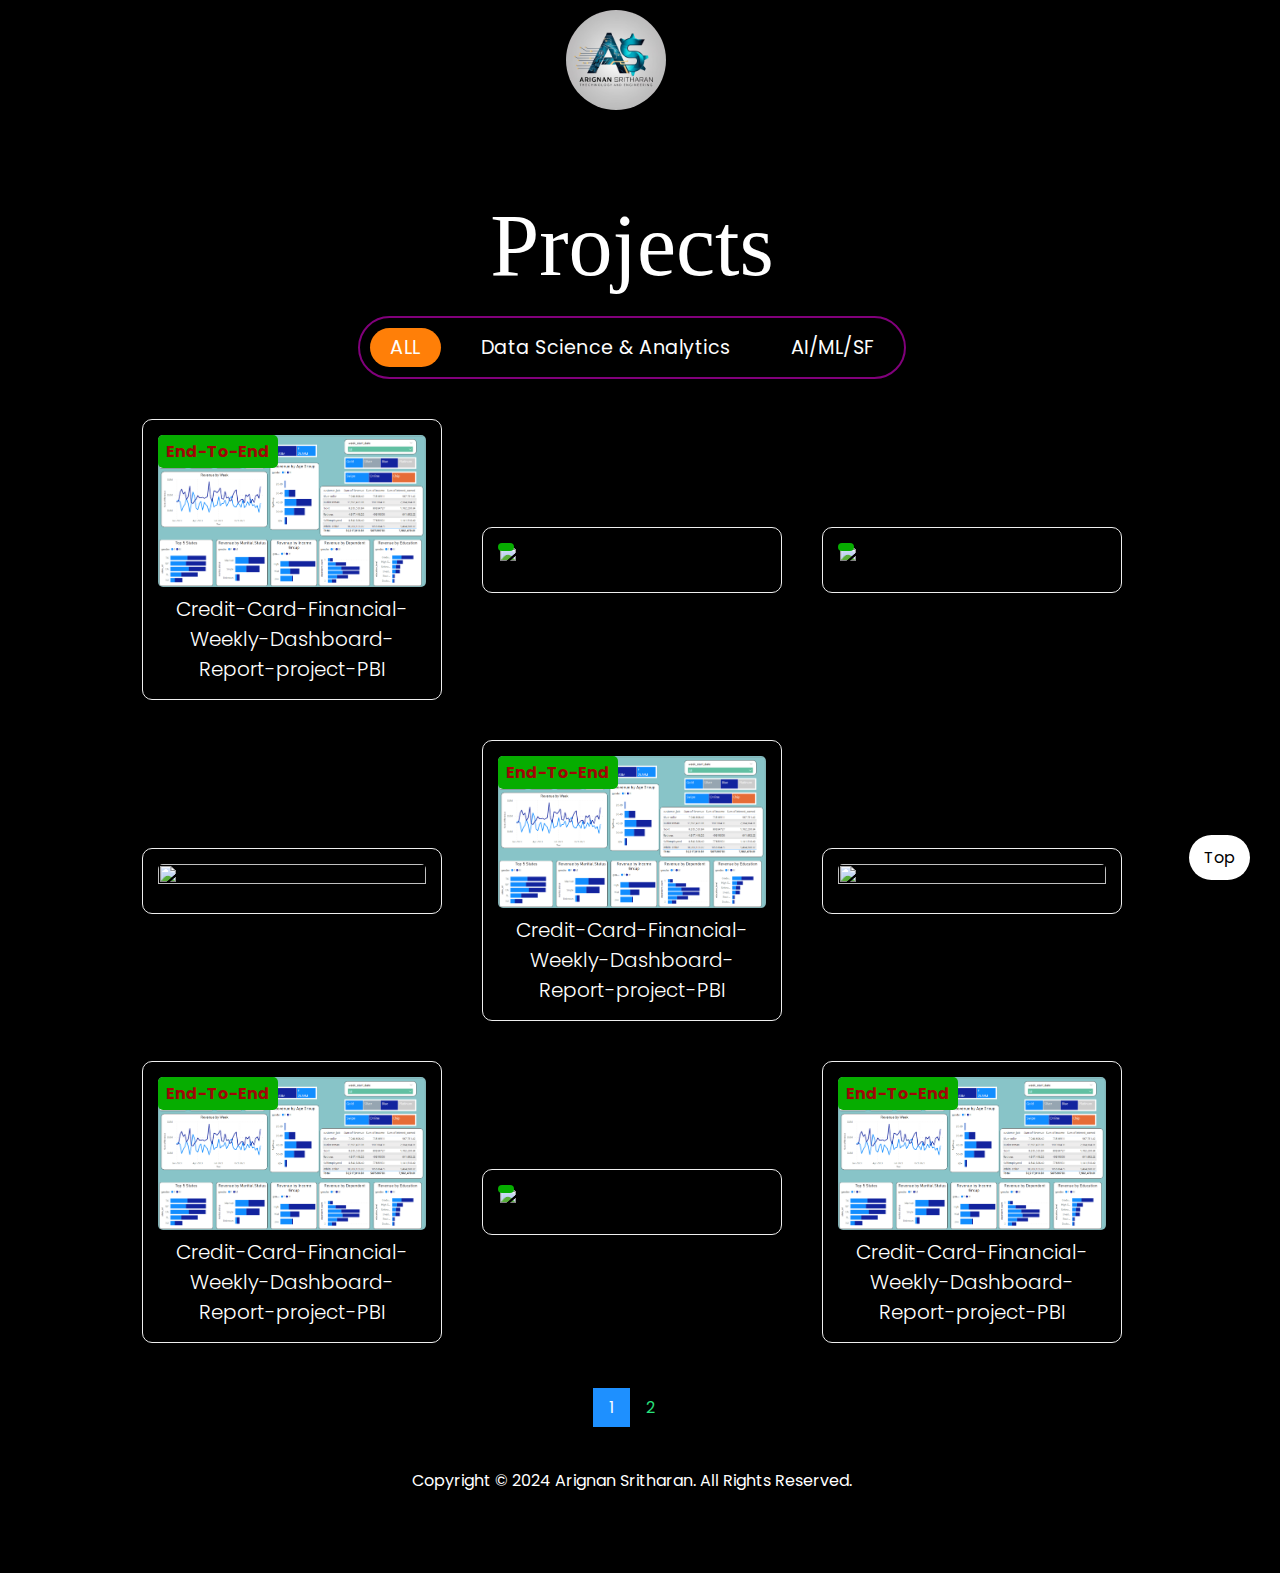
==== projects.html @ 48ee30be "Add files via upload" ====
<!DOCTYPE html>
<html lang="en">
  <head>
    <meta charset="UTF-8" />
    <meta http-equiv="X-UA-Compatible" content="IE=edge" />
    <meta name="viewport" content="width=device-width, initial-scale=1.0" />
    <title>Projects</title>
    <link rel="stylesheet" href="assets/css/projects.css" />
    <!--Light-Box-css-------------------------------->
    <link rel="stylesheet" href="css/lightbox.min.css">
    <!--fav-icon------------------------------------->
    <link rel="shortcut icon" href="assets/img/logo.png"/>
  </head>  
  
  <body>
    <header>
      <div class="logo"><img src="assets/img/logo2.jpg" alt="Your Website Logo"
            onclick="location.href='index.html'"
            >
      </div>
    </header>
    <section id="Project">
        <p class="project-title">Projects</p>

        <div class="contact-info-upper-container-pub">
          <ul class="publication-filter" type="none">
            <li class="list publication-filter-active" data-filter="all">ALL</li>
            <li class="list" data-filter="DSDA">Data Science & Analytics</li>
            <li class="list" data-filter="AIML">AI/ML/SF </li>
          </ul>
          
           <!--container--------->
          <div class="publication-container">
            <!--1------------>
            <a href="https://github.com/Arignan/Credit-Card-Financial-Weekly-Dashboard-Report-project-PBI" class="publication-box DSDA" data-lightbox="work" target="_blank">
              <span class="badge">End-To-End</span>
              <img alt="" src="projects/Credit-Card-Financial-Weekly-Dashboard-Report-project-PBI.png"><p class="pub-title">Credit-Card-Financial-Weekly-Dashboard-Report-project-PBI</p>
            </a>
            <!--2------------>
            <a href="" class="publication-box DSDA" data-lightbox="work" target="_blank">
              <span class="badge"></span>
              <img alt="" src=""><p class="pub-title"></p>
            </a>
            <!--3------------>
            
            <a href="" class="publication-box AIML" data-lightbox="work" target="_blank">
              <span class="badge"></span>
              <img alt="" src="" ><p class="pub-title"></p>
            </a>
            <!--4------------>
            <a href="images/b-4.jpg" class="publication-box DSDA" data-lightbox="work">
              <img alt="" src="images/b-4.jpg">
            </a>
            <!--5------------>
            <a href="https://github.com/Arignan/Credit-Card-Financial-Weekly-Dashboard-Report-project-PBI" class="publication-box DSDA" data-lightbox="work" target="_blank">
              <span class="badge">End-To-End</span>
              <img alt="" src="projects/Credit-Card-Financial-Weekly-Dashboard-Report-project-PBI.png"><p class="pub-title">Credit-Card-Financial-Weekly-Dashboard-Report-project-PBI</p>
            </a>
            <!--6------------>
            <a href="images/b-6.jpg" class="publication-box AIML" data-lightbox="work">
              <img alt="" src="images/b-6.jpg">
            </a>
            <!--7------------>
            <a href="https://github.com/Arignan/Credit-Card-Financial-Weekly-Dashboard-Report-project-PBI" class="publication-box DSDA" data-lightbox="work" target="_blank">
              <span class="badge">End-To-End</span>
              <img alt="" src="projects/Credit-Card-Financial-Weekly-Dashboard-Report-project-PBI.png"><p class="pub-title">Credit-Card-Financial-Weekly-Dashboard-Report-project-PBI</p>
            </a>
            <!--8------------>
            <a href="" class="publication-box DSDA" data-lightbox="work" target="_blank">
              <span class="badge"></span>
              <img alt="" src=""><p class="pub-title"></p>
            </a>
            <!--9------------>
            
            <a href="https://github.com/Arignan/Credit-Card-Financial-Weekly-Dashboard-Report-project-PBI" class="publication-box DSDA" data-lightbox="work" target="_blank">
              <span class="badge">End-To-End</span>
              <img alt="" src="projects/Credit-Card-Financial-Weekly-Dashboard-Report-project-PBI.png"><p class="pub-title">Credit-Card-Financial-Weekly-Dashboard-Report-project-PBI</p>
            </a>
            <!--10------------>
            <a href="images/b-4.jpg" class="publication-box DSDA" data-lightbox="work">
              <img alt="" src="images/b-4.jpg">
            </a>
            <!--11------------>
            <a href="images/b-5.jpg" class="publication-box DSDA" data-lightbox="work">
              <img alt="" src="images/b-5.jpg">
            </a>
            <!--12------------>
            <a href="https://github.com/Arignan/Credit-Card-Financial-Weekly-Dashboard-Report-project-PBI" class="publication-box DSDA" data-lightbox="work" target="_blank">
              <span class="badge">End-To-End</span>
              <img alt="" src="projects/Credit-Card-Financial-Weekly-Dashboard-Report-project-PBI.png"><p class="pub-title">Credit-Card-Financial-Weekly-Dashboard-Report-project-PBI</p><p1 style="display: none;">power bi</p1>
            </a>
            <!--13------------>
            <a href="images/b-4.jpg" class="publication-box DSDA" data-lightbox="work">
              <img alt="" src="images/b-4.jpg">
            </a>
            <!--14------------>
            <a href="images/b-5.jpg" class="publication-box DSDA" data-lightbox="work">
              <img alt="" src="images/b-5.jpg">
            </a>
            <!--15------------>
            <a href="https://github.com/Arignan/Credit-Card-Financial-Weekly-Dashboard-Report-project-PBI" class="publication-box DSDA" data-lightbox="work" target="_blank">
              <span class="badge">End-To-End</span>
              <img alt="" src="projects/Credit-Card-Financial-Weekly-Dashboard-Report-project-PBI.png"><p class="pub-title">Credit-Card-Financial-Weekly-Dashboard-Report-project-PBI</p><p1 style="display: none;">power bi</p1>
            </a>
          </div> 
          
        </div>
        <div class="pagination">
          <a href="#">&laquo;</a>
          <a href="#">1</a>
          <a href="#">2</a>
          <a href="#">3</a>
          <a href="#">4</a>
          <a href="#">5</a>
          <a href="#">6</a>
          <a href="#">&raquo;</a>
        </div>
    </section>


    <footer>
        <div onclick="scroolToTop()" class="scrollTop">Top</div>
        <p>Copyright &#169; 2024 Arignan Sritharan. All Rights Reserved.</p>
    </footer>
    <script src="script.js"></script>
    <script src="jquery-3.7.1.js"></script>
    <script src="project.js"></script>
  </body>
</html>
---- assets/css/projects.css ----
/* GENERAL */

@import url("https://fonts.googleapis.com/css2?family=Poppins:wght@300;400;500;600&display=swap");


* {
    margin: 0;
    padding: 0;
    box-sizing: border-box;
    scroll-behavior: smooth;
}
  
body {
    font-family: "Poppins", sans-serif;
    background-color: rgb(0, 0, 0);
}

html {
    scroll-behavior: smooth;
}

p {
    color: rgb(255, 255, 255);
}

header{
    align-items: center;
    justify-content: center;
    display: flex;
}

.a{
    transition: all 300ms ease;
}

.logo {
    width: 100px; /* Adjust width as needed */
    height:auto;
    margin: 10px; /* Optional margin for spacing */
    
}
  
.logo img {
    /* Additional styles for the logo image itself (optional) */
    max-width: 100%; /* Ensure image doesn't overflow container */
    border-radius: 50%;
}
  
.logo:hover {
    cursor: pointer;
}


#myInput {
    background-image: url('/css/searchicon.png'); /* Add a search icon to input */
    background-position: 10px 12px; /* Position the search icon */
    background-repeat: no-repeat; /* Do not repeat the icon image */
    width: 100%; /* Full-width */
    font-size: 16px; /* Increase font-size */
    padding: 12px 20px 12px 40px; /* Add some padding */
    border: 3px solid #0b00a5; /* Add a grey border */
    border-radius: 15px;
    margin-bottom: 12px; /* Add some space below the input */
}

section {
    position: static;
    padding-top: 4vh;
    height: 96vh;
    margin: 2rem 1rem;
    box-sizing: border-box;
    min-height: fit-content;
}

#Project{
    position:relative;
}

.project-title{
    text-align: center;
    justify-content: center;
    font-family: Georgia, 'Times New Roman', Times, serif;
    font-size: 3rem;
    color: #ffffff;
}


.contact-info-upper-container-pub{
    justify-content: center;
    align-items: center;
    display: flex;
    flex-direction: column;
}
  


.publication-filter{
    display: flex;
    flex: 1;
    justify-content: center;
    align-items: center;
    border: 2.5px solid #81007b;
    border-radius: 100px;
    flex-wrap: wrap ;
    margin: 20px;
}
  
.publication-filter li{
    margin: 10px;
    padding: 5px 20px;
    color: #fdfdfd;
    font-size: 1rem;
    letter-spacing: 0.5px;
    font-weight: 400;
    cursor: pointer;
    user-select: none;
}
  
  
.publication-filter-active{
    color: #000;
    background-color: #ff7f08;
    border-radius: 100px;
    color: #272727;
}
  
.publication-container{
    display: flex;
    justify-content: center;
    align-items: center;
    flex-wrap: wrap;
    max-width: 1200px;
    margin: auto;
}

.publication-container {
    /* Other styles */
    animation: fade-in 0.5s ease-in-out;
}
  
@keyframes fade-in {
from { opacity: 0; }
to { opacity: 1; }
}

.publication-box{
    width:330px;
    padding: 15px;
    border: 1px solid #eeeeee;
    margin: 20px;
    border-radius: 10px;
}
  
.publication-box img{
    width: 100%;
    height: 100%;
    border-radius: 5px;
    overflow: hidden;
}
  
.pub-title{
    text-align: center;
    font-size: 1.25rem;
    font-weight: 300;
    color: #ffffff;
}
  
  
a{
    transition: all 300ms ease;
}
  
a {
    color: black;
    text-decoration: none;
    text-decoration-color: white;
    
    
}
  
a:hover {
    color: grey;
    
    text-decoration-color: rgb(181, 181, 181);
    scale: 1.05;
    border-radius: 20px;
}


.badge {
    position: absolute;
    background-color: rgb(6, 173, 0);
    color: rgb(160, 6, 6);
    padding: 4px 8px;
    text-align: center;
    border-radius: 5px;
    font-weight: bold;
}

footer {
    height: 10vh;
    margin: 0 1rem;;
}


footer p {
    text-align: center;
}

.scrollTop{
    position: fixed;
    bottom: 30px;
    right: 30px;
    padding: 10px 15px;
    background-color: #ffffff;
    color: #000000;
    border-radius: 50px;
    border-radius: 1px solid #000000;
    cursor: pointer;
    transition: all 0.5s ease 0s;
}

.scrollTop:hover{
    background-color: #000000;
    color: #ffffff;
}



/* Pagination links */
.pagination{
    align-items: center;
    text-align: center;
    margin-top: 2rem;
    margin-bottom: 3rem;
}

.pagination a {
    color: rgb(41, 226, 124);
    
    padding: 8px 16px;
    text-decoration: none;
    transition: background-color .3s;
}
  
/* Style the active/current link */
.pagination a.active {
background-color: dodgerblue;
color: white;
}
  
/* Add a grey background color on mouse-over */
.pagination a:hover:not(.active) {background-color: #ddd;}


@media screen and (max-width: 400px) {
    html{
        justify-content: center;
        align-items: center;
        width: 90%;
    }
    body{       
        height: fit-content;
    }
    .project-title{
        font-size: 1.75rem;
        font-weight: 300;
    }
    section {
        margin: 2rem 1rem ;
        height: 100%;
        width: fit-content;
        justify-content: center;
        width: 100%;
    }
    footer{
        margin-top: 1rem;
        margin-bottom: 2.5rem;
        height: fit-content;
        justify-content: center;
        align-items: center;
        width: 100%;
    }
    .publication-filter{
        
        justify-content: center;
        align-items: center;
        width: 90%;   
    }
    .publication-box{
        width:100%;
        
    }
    .scrollTop{
        position: fixed;
        bottom: 20px;
        right: 30px;
    }
}


@media (min-width: 400px) and (max-width: 500px) {
    html{
        justify-content: center;
        align-items: center;
        width: 90%;
    }
    body{       
        height: fit-content;
    }
    .project-title{
        font-size: 2.5rem;
        font-weight: 300;
    }
    section {
        margin: 2rem 1rem ;
        height: 100%;
        width: fit-content;
        justify-content: center;
        width: 100%;
    }
    footer{
        margin-top: 1rem;
        margin-bottom: 2.5rem;
        height: fit-content;
        justify-content: center;
        align-items: center;
        width: 100%;
    }
    .publication-filter{
        
        justify-content: center;
        align-items: center;
        width: 90%;   
    }
    .publication-box{
        width:100%;
        
    }
    .scrollTop{
        position: fixed;
        bottom: 20px;
        right: 30px;
    }
    
}

@media (min-width: 500px) and (max-width: 600px) {
    html{
        justify-content: center;
        align-items: center;
        width: 90%;
    }
    body{       
        height: fit-content;
    }
    .project-title{
        font-size: 3rem;
        font-weight: 300;
    }
    section {
        margin: 2rem 1rem ;
        height: 100%;
        width: fit-content;
        justify-content: center;
        width: 100%;
    }
    footer{
        margin-top: 1rem;
        margin-bottom: 5rem;
        height: fit-content;
        justify-content: center;
        align-items: center;
        width: 100%;
    }
    .publication-filter{
        
        justify-content: center;
        align-items: center;
        width: 90%;   
    }
    .publication-box{
        width:100%;
        
    }
    .scrollTop{
        position: fixed;
        bottom: 20px;
        right: 30px;
    }
    
}


@media (min-width: 600px) and (max-width: 800px) {
    html{
        justify-content: center;
        align-items: center;
        width: 90%;
    }
    body{       
        height: fit-content;
    }
    .project-title{
        font-size: 4.5rem;
        font-weight: 300;
    }
    section {
        margin: 2rem 1rem ;
        height: 100%;
        width: fit-content;
        justify-content: center;
        width: 100%;
    }
    footer{
        margin-top: 1rem;
        margin-bottom: 5rem;
        height: fit-content;
        justify-content: center;
        align-items: center;
        width: 100%;
    }
    .publication-filter{

        justify-content: center;
        align-items: center;

    }
    .publication-filter li{
        font-size: 1.5rem;
    }
    .publication-box{
        width:40%;
        
    }
    .scrollTop{
        position: fixed;
        bottom: 20px;
        right: 30px;
    }
    
}

@media (min-width: 800px) and (max-width: 1024px) {
    html{
        justify-content: center;
        align-items: center;
        width: 90%;
    }
    body{       
        height: fit-content;
    }
    .project-title{
        font-size: 5.5rem;
        font-weight: 300;
    }
    section {
        margin: 2rem 1rem ;
        height: 100%;
        width: fit-content;
        justify-content: center;
        width: 100%;
    }
    footer{
        margin-top: 1rem;
        margin-bottom: 5rem;
        height: fit-content;
        justify-content: center;
        align-items: center;
        width: 100%;
    }
    .publication-filter{
 
        justify-content: center;
        align-items: center;

    }
 
    .publication-box{
        width:40%;
        flex-direction: column;
    }
  
    .scrollTop{
        position: fixed;
        bottom: 20px;
        right: 30px;
    }
    
}


@media (min-width: 1024px) and (max-width: 1200px) {
    html{
        justify-content: center;
        align-items: center;
        width: fit-content;
    }
    body{       
        height: fit-content;
    }
    .project-title{
        font-size: 5.5rem;
        font-weight: 300;
    }
    section {
        margin: 2rem 1rem ;
        height: 100%;
        width: fit-content;
        justify-content: center;
        width: 100%;
    }
    footer{
        margin-top: 1rem;
        margin-bottom: 5rem;
        height: fit-content;
        justify-content: center;
        align-items: center;
        width: 100%;
    }
    .publication-filter{
    
        justify-content: center;
        align-items: center;

    }
    .publication-filter li{
        font-size: 1.1rem;
    }
    .publication-box{
        width:40%;
        flex-direction: column;
    }
  
    .scrollTop{
        position: fixed;
        bottom: 20px;
        right: 30px;
    }
}

@media (min-width: 1200px) and (max-width: 1400px) {
    html{
        justify-content: center;
        align-items: center;
        width: fit-content;
    }
    body{       
        height: fit-content;
    }
    .project-title{
        font-size: 5.5rem;
        font-weight: 300;
    }
    section {
        margin: 2rem 1rem ;
        height: 100%;
        width: fit-content;
        justify-content: center;
        width: 100%;
    }
    footer{
        margin-top: 1rem;
        margin-bottom: 5rem;
        height: fit-content;
        justify-content: center;
        align-items: center;
        width: 100%;
    }
    .publication-filter{
     
        justify-content: center;
        align-items: center;

    }
    .publication-filter li{
        font-size: 1.2rem;
    }
    .publication-box{
        width:25%;
        flex-direction: column;
    }
  
    .scrollTop{
        position: fixed;
        bottom: 20px;
        right: 30px;
    }
}


@media (min-width: 1400px) {
    html{
        justify-content: center;
        align-items: center;
        width: 100%;
    }
    body{       
        height: fit-content;
    }
    .project-title{
        font-size: 6.5rem;
        font-weight: 300;
    }
    section {
        margin: 2rem 1rem ;
        height: 100%;
        width: fit-content;
        justify-content: center;
        width: 100%;
    }
    footer{
        margin-top: 1rem;
        margin-bottom: 5rem;
        height: fit-content;
        justify-content: center;
        align-items: center;
        width: 100%;
    }

    .publication-box{
        width:25%;
        flex-direction: column;
    }
  
    .scrollTop{
        position: fixed;
        bottom: 20px;
        right: 30px;
    }
}
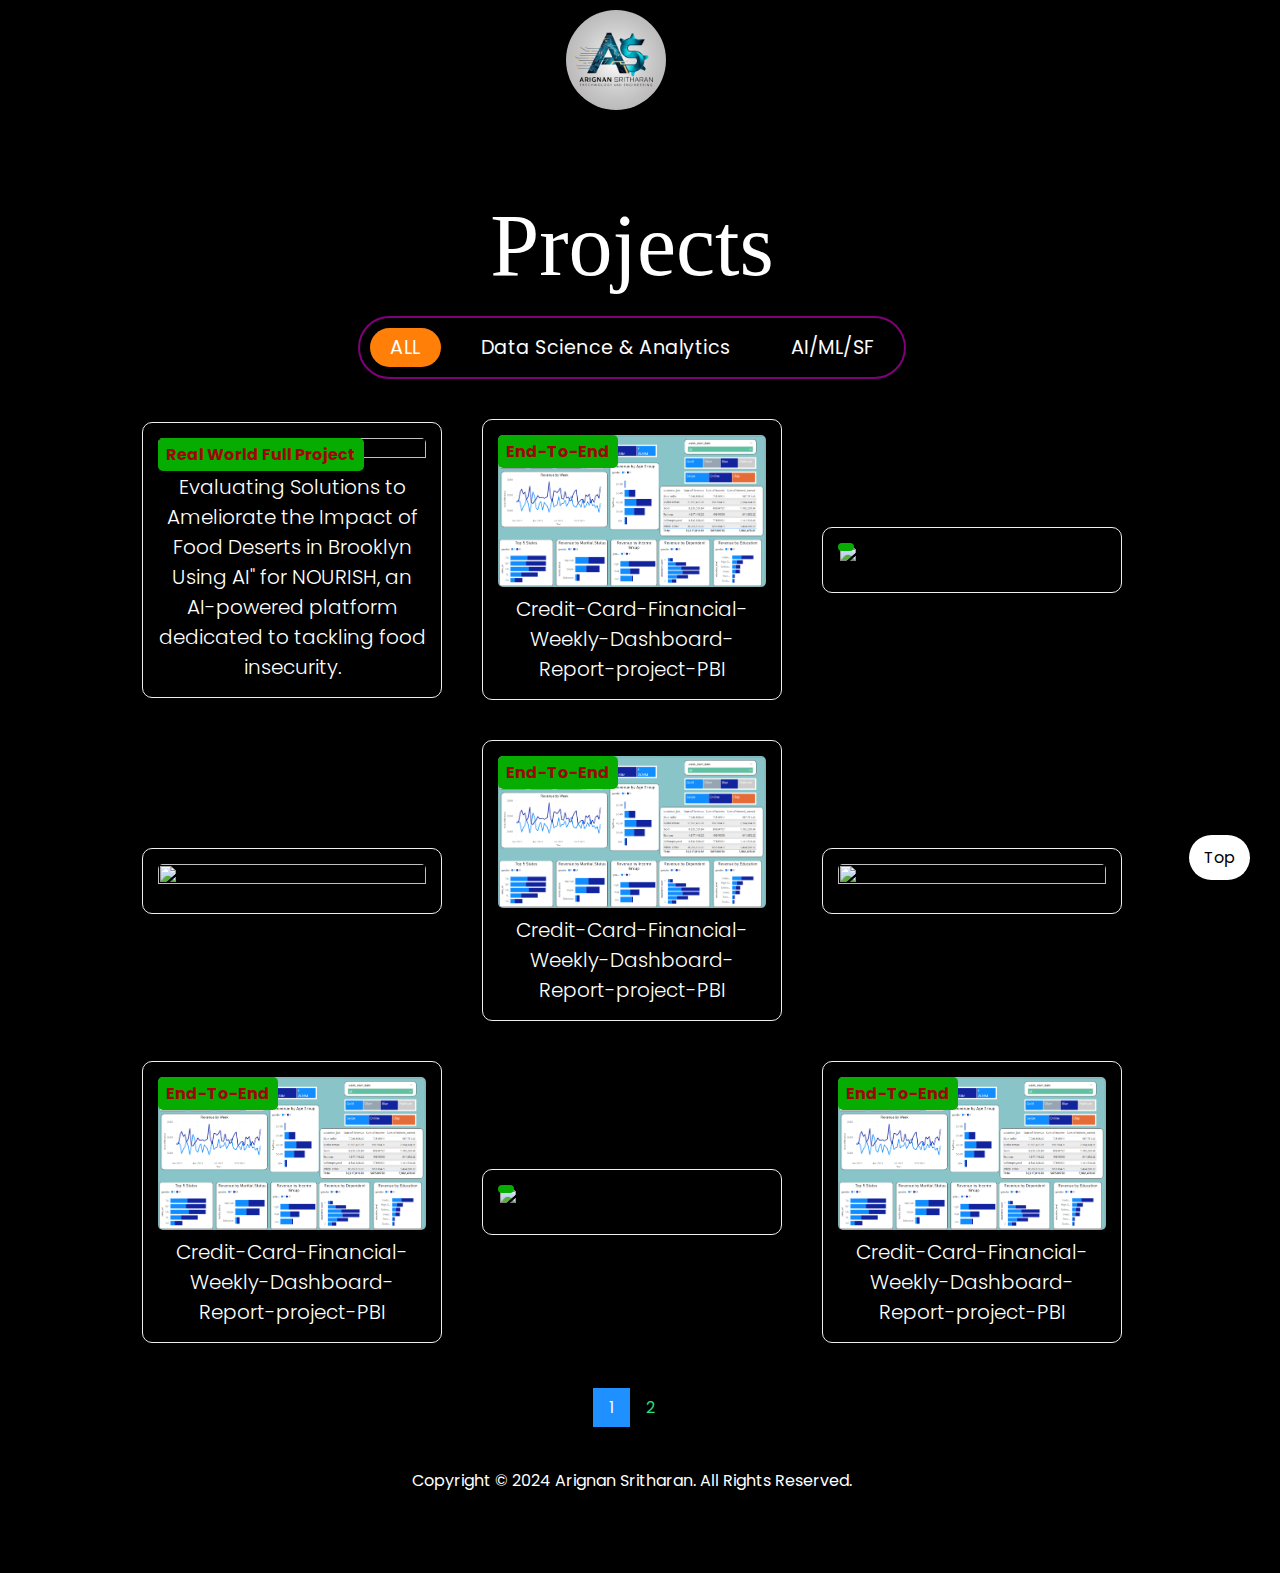
==== commit 4c88b9e2: "Update projects.html" ====
--- a/projects.html
+++ b/projects.html
@@ -32,14 +32,14 @@
            <!--container--------->
           <div class="publication-container">
             <!--1------------>
+            <a href="https://github.com/omdena-chapter-brooklyn-food-desert" class="publication-box DSDA AIML" data-lightbox="work" target="_blank">
+              <span class="badge">Real World Full Project</span>
+              <img alt="" src="https://v5.airtableusercontent.com/v3/u/29/29/1716141600000/FLM7jxUazPzs2fuEDaK27g/Eqm-bEbTKcemw0dgeu5kNRHRDlsI1eyUxVSBBQNID-2lXJUJCp35yZAUQcRR1D4-bSRs45MtNzuQ7Cym9eEgzE1JRulPr4RRtoUSR3E_Qs7b97404P2f7uj6W61bhyTPlyPZPj43nKp3YBVL9Us0VQ/N3GMM9vYJeKP_1zKUb6ebPLanis7QgHvGSt5zVfKPts"><p class="pub-title">Evaluating Solutions to Ameliorate the Impact of Food Deserts in Brooklyn Using AI" for NOURISH, an AI-powered platform dedicated to tackling food insecurity.</p>
+            </a>
+            <!--2------------>
             <a href="https://github.com/Arignan/Credit-Card-Financial-Weekly-Dashboard-Report-project-PBI" class="publication-box DSDA" data-lightbox="work" target="_blank">
               <span class="badge">End-To-End</span>
               <img alt="" src="projects/Credit-Card-Financial-Weekly-Dashboard-Report-project-PBI.png"><p class="pub-title">Credit-Card-Financial-Weekly-Dashboard-Report-project-PBI</p>
-            </a>
-            <!--2------------>
-            <a href="" class="publication-box DSDA" data-lightbox="work" target="_blank">
-              <span class="badge"></span>
-              <img alt="" src=""><p class="pub-title"></p>
             </a>
             <!--3------------>
             
@@ -126,4 +126,4 @@
     <script src="jquery-3.7.1.js"></script>
     <script src="project.js"></script>
   </body>
-</html>+</html>
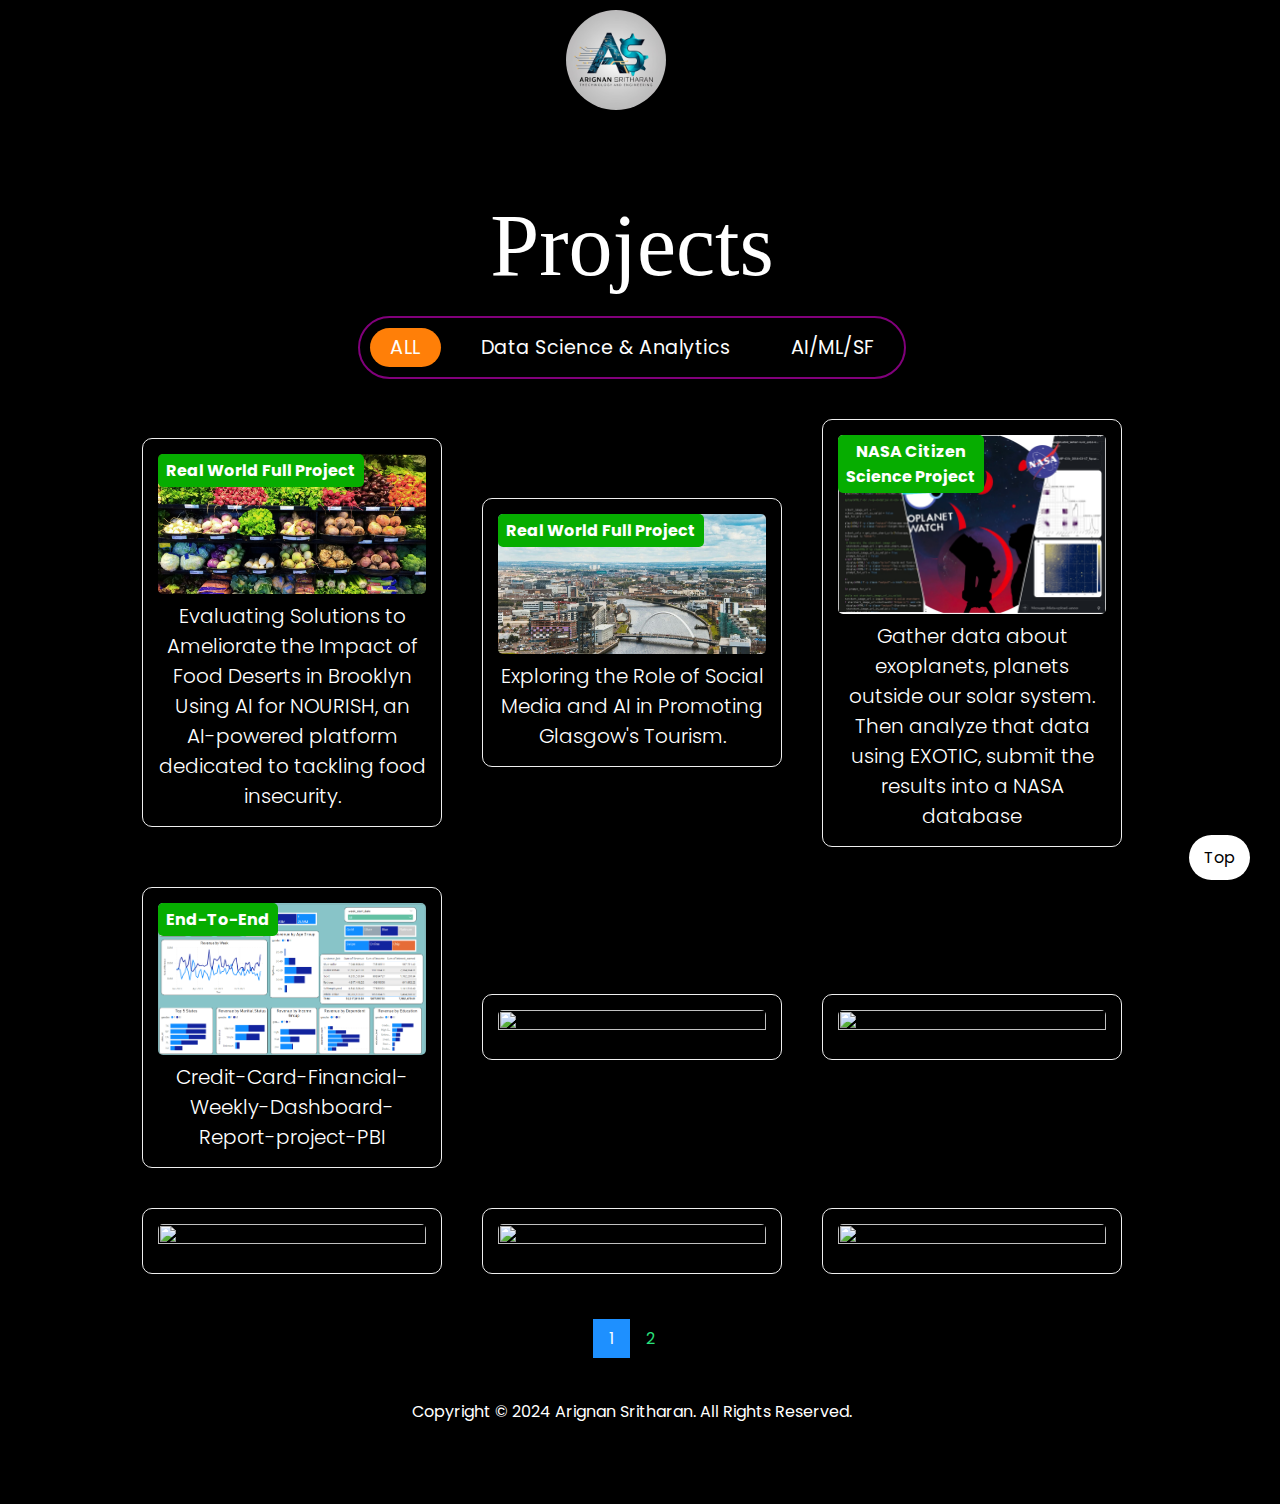
==== commit 8c899d25: "Update projects.html" ====
--- a/projects.html
+++ b/projects.html
@@ -34,47 +34,43 @@
             <!--1------------>
             <a href="https://github.com/omdena-chapter-brooklyn-food-desert" class="publication-box DSDA AIML" data-lightbox="work" target="_blank">
               <span class="badge">Real World Full Project</span>
-              <img alt="" src="https://v5.airtableusercontent.com/v3/u/29/29/1716141600000/FLM7jxUazPzs2fuEDaK27g/Eqm-bEbTKcemw0dgeu5kNRHRDlsI1eyUxVSBBQNID-2lXJUJCp35yZAUQcRR1D4-bSRs45MtNzuQ7Cym9eEgzE1JRulPr4RRtoUSR3E_Qs7b97404P2f7uj6W61bhyTPlyPZPj43nKp3YBVL9Us0VQ/N3GMM9vYJeKP_1zKUb6ebPLanis7QgHvGSt5zVfKPts"><p class="pub-title">Evaluating Solutions to Ameliorate the Impact of Food Deserts in Brooklyn Using AI" for NOURISH, an AI-powered platform dedicated to tackling food insecurity.</p>
+              <img alt="" src="projects/Evaluating Solutions to Ameliorate the Impact of Food Deserts in Brooklyn Using AI.jpg"><p class="pub-title">Evaluating Solutions to Ameliorate the Impact of Food Deserts in Brooklyn Using AI for NOURISH, an AI-powered platform dedicated to tackling food insecurity.</p>
             </a>
             <!--2------------>
+            <a href="https://dagshub.com/Omdena/GlasgowScotlandChapter_AITourism" class="publication-box AIML DSDA" data-lightbox="work" target="_blank">
+              <span class="badge">Real World Full Project</span>
+              <img alt="" src="projects/omdena glasgow tourism.jpg" ><p class="pub-title">Exploring the Role of Social Media and AI in Promoting Glasgow's Tourism.</p>
+            </a>
+            <!--3------------>
+            <a href="https://exoplanets.nasa.gov/exoplanet-watch/about-exoplanet-watch/overview/" class="publication-box DSDA" data-lightbox="work" target="_blank">
+              <span class="badge">NASA Citizen <br>Science Project</span>
+              <img alt="" src="projects/Nasa exoplanet watch.jpg" ><p class="pub-title">Gather data about exoplanets, planets outside our solar system. Then analyze that data using EXOTIC, submit the results into a NASA database</p>
+            </a>
+            <!--4------------>           
             <a href="https://github.com/Arignan/Credit-Card-Financial-Weekly-Dashboard-Report-project-PBI" class="publication-box DSDA" data-lightbox="work" target="_blank">
               <span class="badge">End-To-End</span>
               <img alt="" src="projects/Credit-Card-Financial-Weekly-Dashboard-Report-project-PBI.png"><p class="pub-title">Credit-Card-Financial-Weekly-Dashboard-Report-project-PBI</p>
             </a>
-            <!--3------------>
-            
-            <a href="" class="publication-box AIML" data-lightbox="work" target="_blank">
-              <span class="badge"></span>
-              <img alt="" src="" ><p class="pub-title"></p>
-            </a>
-            <!--4------------>
-            <a href="images/b-4.jpg" class="publication-box DSDA" data-lightbox="work">
-              <img alt="" src="images/b-4.jpg">
-            </a>
             <!--5------------>
-            <a href="https://github.com/Arignan/Credit-Card-Financial-Weekly-Dashboard-Report-project-PBI" class="publication-box DSDA" data-lightbox="work" target="_blank">
-              <span class="badge">End-To-End</span>
-              <img alt="" src="projects/Credit-Card-Financial-Weekly-Dashboard-Report-project-PBI.png"><p class="pub-title">Credit-Card-Financial-Weekly-Dashboard-Report-project-PBI</p>
+            <a href="images/b-6.jpg" class="publication-box AIML" data-lightbox="work">
+              <img alt="" src="images/b-6.jpg">
             </a>
             <!--6------------>
             <a href="images/b-6.jpg" class="publication-box AIML" data-lightbox="work">
               <img alt="" src="images/b-6.jpg">
             </a>
             <!--7------------>
-            <a href="https://github.com/Arignan/Credit-Card-Financial-Weekly-Dashboard-Report-project-PBI" class="publication-box DSDA" data-lightbox="work" target="_blank">
-              <span class="badge">End-To-End</span>
-              <img alt="" src="projects/Credit-Card-Financial-Weekly-Dashboard-Report-project-PBI.png"><p class="pub-title">Credit-Card-Financial-Weekly-Dashboard-Report-project-PBI</p>
+            <a href="images/b-6.jpg" class="publication-box AIML" data-lightbox="work">
+              <img alt="" src="images/b-6.jpg">
             </a>
             <!--8------------>
-            <a href="" class="publication-box DSDA" data-lightbox="work" target="_blank">
-              <span class="badge"></span>
-              <img alt="" src=""><p class="pub-title"></p>
+            <a href="images/b-6.jpg" class="publication-box AIML" data-lightbox="work">
+              <img alt="" src="images/b-6.jpg">
             </a>
             <!--9------------>
             
-            <a href="https://github.com/Arignan/Credit-Card-Financial-Weekly-Dashboard-Report-project-PBI" class="publication-box DSDA" data-lightbox="work" target="_blank">
-              <span class="badge">End-To-End</span>
-              <img alt="" src="projects/Credit-Card-Financial-Weekly-Dashboard-Report-project-PBI.png"><p class="pub-title">Credit-Card-Financial-Weekly-Dashboard-Report-project-PBI</p>
+            <a href="images/b-6.jpg" class="publication-box AIML" data-lightbox="work">
+              <img alt="" src="images/b-6.jpg">
             </a>
             <!--10------------>
             <a href="images/b-4.jpg" class="publication-box DSDA" data-lightbox="work">
@@ -85,9 +81,8 @@
               <img alt="" src="images/b-5.jpg">
             </a>
             <!--12------------>
-            <a href="https://github.com/Arignan/Credit-Card-Financial-Weekly-Dashboard-Report-project-PBI" class="publication-box DSDA" data-lightbox="work" target="_blank">
-              <span class="badge">End-To-End</span>
-              <img alt="" src="projects/Credit-Card-Financial-Weekly-Dashboard-Report-project-PBI.png"><p class="pub-title">Credit-Card-Financial-Weekly-Dashboard-Report-project-PBI</p><p1 style="display: none;">power bi</p1>
+            <a href="images/b-6.jpg" class="publication-box AIML" data-lightbox="work">
+              <img alt="" src="images/b-6.jpg">
             </a>
             <!--13------------>
             <a href="images/b-4.jpg" class="publication-box DSDA" data-lightbox="work">
@@ -98,9 +93,8 @@
               <img alt="" src="images/b-5.jpg">
             </a>
             <!--15------------>
-            <a href="https://github.com/Arignan/Credit-Card-Financial-Weekly-Dashboard-Report-project-PBI" class="publication-box DSDA" data-lightbox="work" target="_blank">
-              <span class="badge">End-To-End</span>
-              <img alt="" src="projects/Credit-Card-Financial-Weekly-Dashboard-Report-project-PBI.png"><p class="pub-title">Credit-Card-Financial-Weekly-Dashboard-Report-project-PBI</p><p1 style="display: none;">power bi</p1>
+            <a href="images/b-6.jpg" class="publication-box AIML" data-lightbox="work">
+              <img alt="" src="images/b-6.jpg">
             </a>
           </div> 
           
--- a/assets/css/projects.css
+++ b/assets/css/projects.css
@@ -190,7 +190,7 @@
 .badge {
     position: absolute;
     background-color: rgb(6, 173, 0);
-    color: rgb(160, 6, 6);
+    color: rgb(255, 255, 255);
     padding: 4px 8px;
     text-align: center;
     border-radius: 5px;
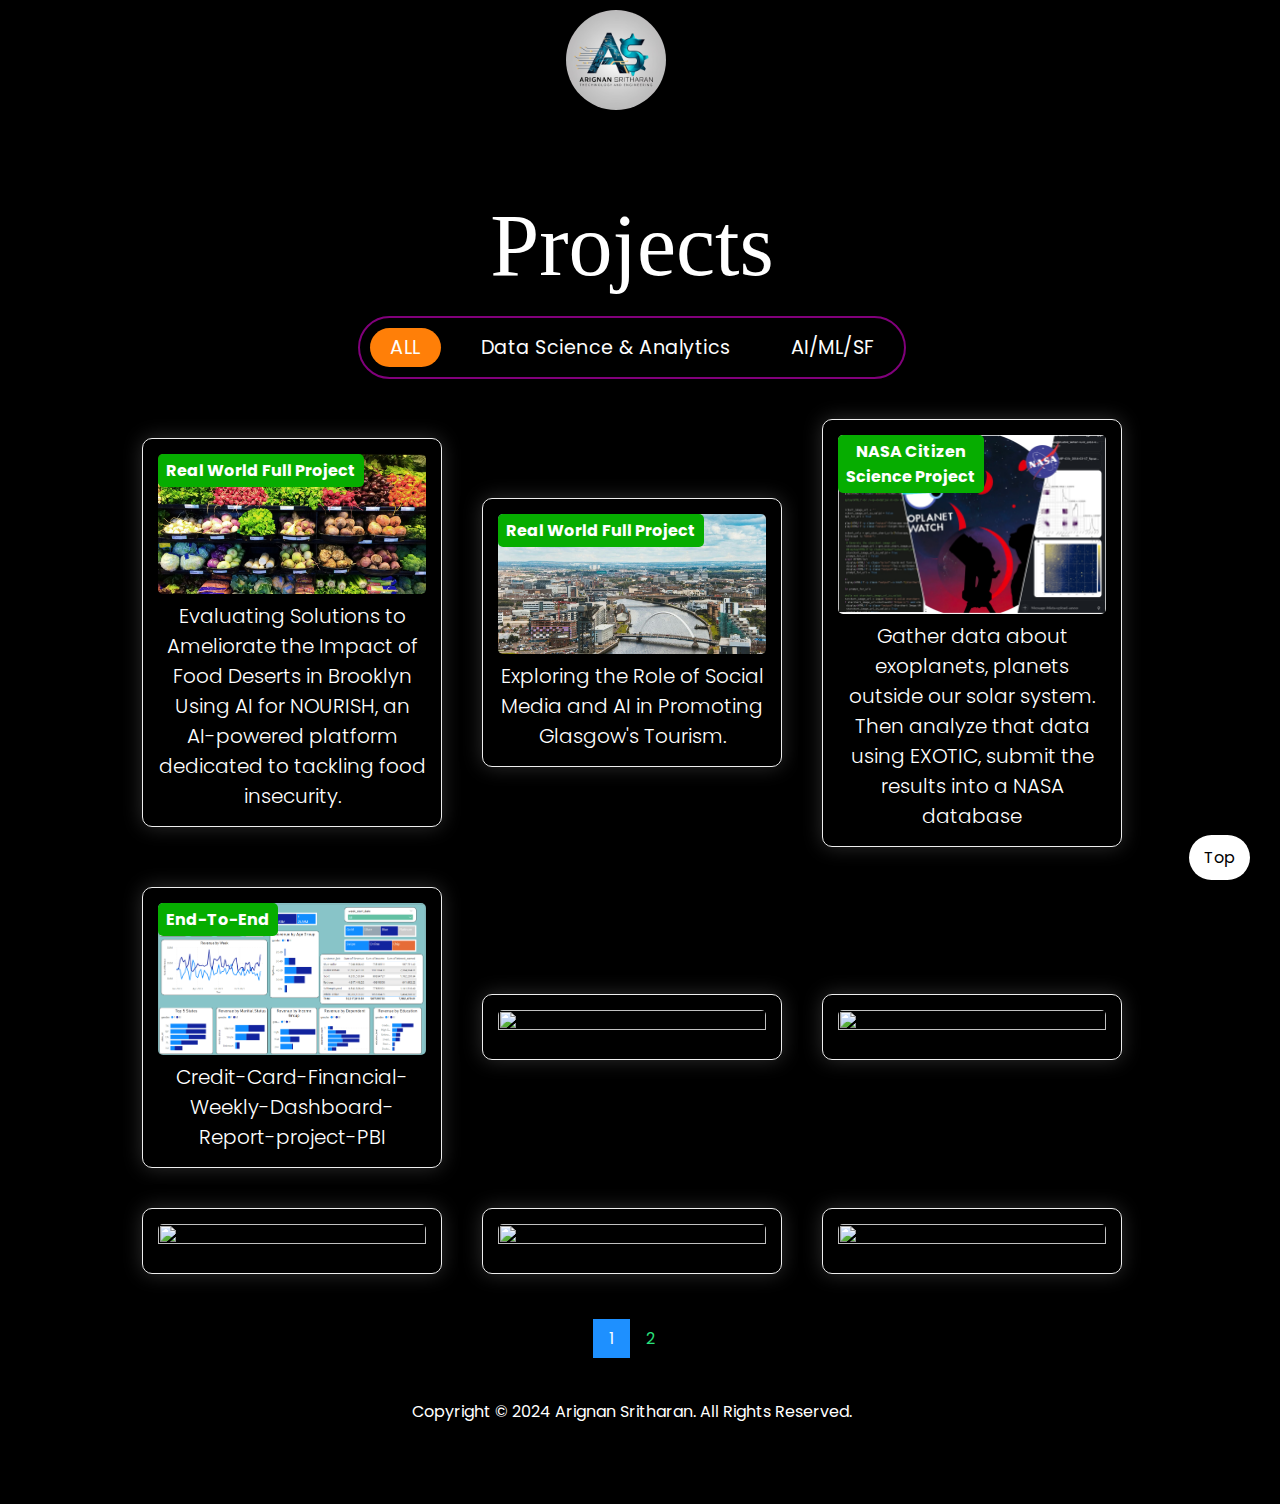
==== commit 3cbc2ea6: "projects html css js updated" ====
--- a/projects.html
+++ b/projects.html
@@ -53,48 +53,48 @@
             </a>
             <!--5------------>
             <a href="images/b-6.jpg" class="publication-box AIML" data-lightbox="work">
-              <img alt="" src="images/b-6.jpg">
+              <img alt="" src="">
             </a>
             <!--6------------>
             <a href="images/b-6.jpg" class="publication-box AIML" data-lightbox="work">
-              <img alt="" src="images/b-6.jpg">
+              <img alt="" src="">
             </a>
             <!--7------------>
             <a href="images/b-6.jpg" class="publication-box AIML" data-lightbox="work">
-              <img alt="" src="images/b-6.jpg">
+              <img alt="" src="">
             </a>
             <!--8------------>
             <a href="images/b-6.jpg" class="publication-box AIML" data-lightbox="work">
-              <img alt="" src="images/b-6.jpg">
+              <img alt="" src="">
             </a>
             <!--9------------>
             
             <a href="images/b-6.jpg" class="publication-box AIML" data-lightbox="work">
-              <img alt="" src="images/b-6.jpg">
+              <img alt="" src="">
             </a>
             <!--10------------>
             <a href="images/b-4.jpg" class="publication-box DSDA" data-lightbox="work">
-              <img alt="" src="images/b-4.jpg">
+              <img alt="" src="">
             </a>
             <!--11------------>
             <a href="images/b-5.jpg" class="publication-box DSDA" data-lightbox="work">
-              <img alt="" src="images/b-5.jpg">
+              <img alt="" src="">
             </a>
             <!--12------------>
             <a href="images/b-6.jpg" class="publication-box AIML" data-lightbox="work">
-              <img alt="" src="images/b-6.jpg">
+              <img alt="" src="">
             </a>
             <!--13------------>
             <a href="images/b-4.jpg" class="publication-box DSDA" data-lightbox="work">
-              <img alt="" src="images/b-4.jpg">
+              <img alt="" src="">
             </a>
             <!--14------------>
             <a href="images/b-5.jpg" class="publication-box DSDA" data-lightbox="work">
-              <img alt="" src="images/b-5.jpg">
+              <img alt="" src="">
             </a>
             <!--15------------>
             <a href="images/b-6.jpg" class="publication-box AIML" data-lightbox="work">
-              <img alt="" src="images/b-6.jpg">
+              <img alt="" src="">
             </a>
           </div> 
           
--- a/assets/css/projects.css
+++ b/assets/css/projects.css
@@ -149,6 +149,7 @@
     border: 1px solid #eeeeee;
     margin: 20px;
     border-radius: 10px;
+    box-shadow: 0 0 20px 0px rgb(62 62 62 / 75%);
 }
   
 .publication-box img{
